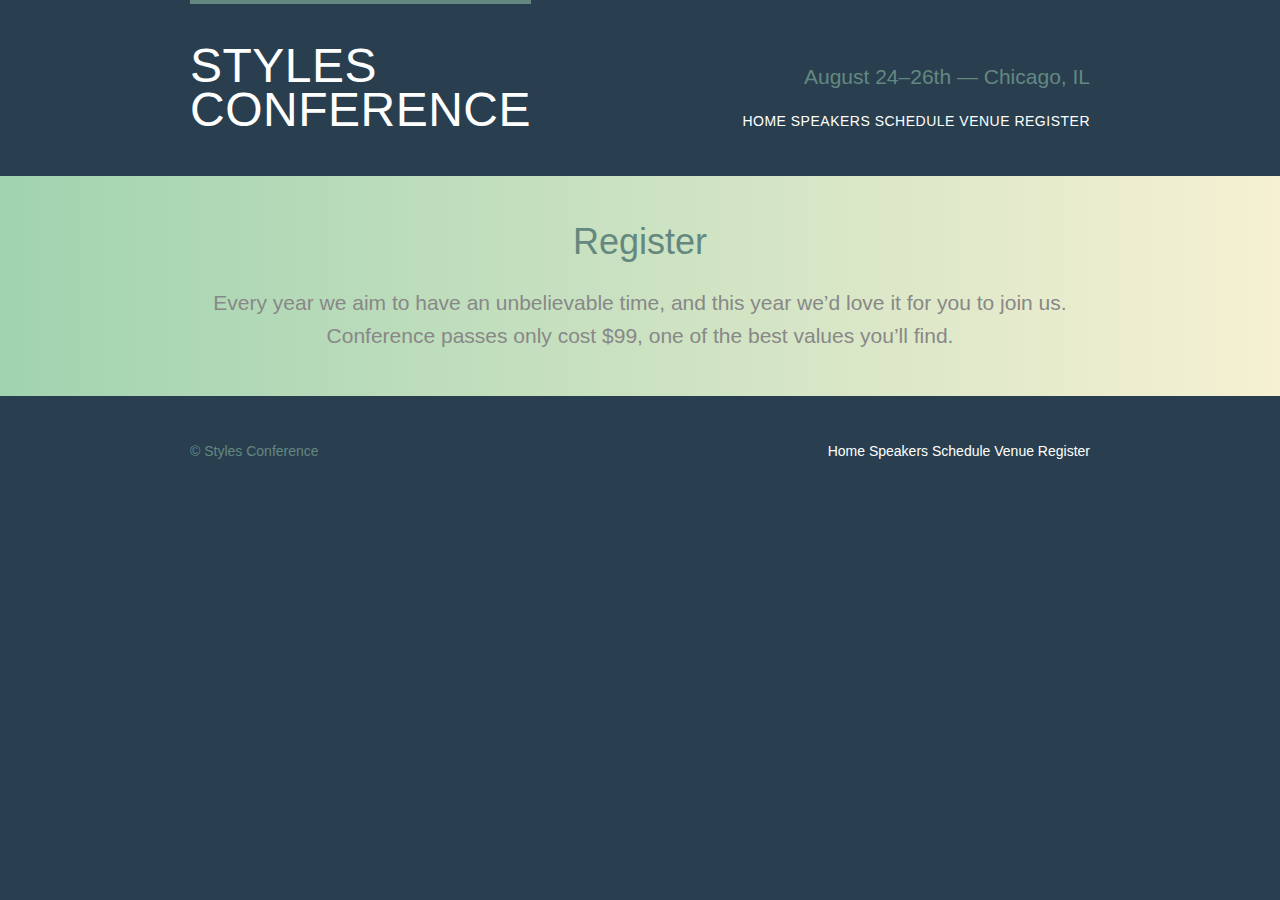
==== register.html @ 9bd65091 "Add files via upload" ====
<!DOCTYPE html>
<html lang="en">
	<head>
		<meta charset="utf-8">
		<title>Styles Conference</title>
		<link rel="stylesheet" href="assets/stylesheets/main.css">
	</head>
	<body>

	    <header class="primary-header container group">

	      <h1 class="logo">
	        <a href="index.html">Styles <br> Conference</a>
	      </h1>

	      <h3 class="tagline">August 24&ndash;26th &mdash; Chicago, IL</h3>

	      <nav class="nav primary-nav">
	        <a href="index.html">Home</a>
	        <a href="speakers.html">Speakers</a>
	        <a href="schedule.html">Schedule</a>
	        <a href="venue.html">Venue</a>
	        <a href="register.html">Register</a>
	      </nav>

	    </header>

		
		<section class="row-alt">

			<div class="lead container">
				<h1>Register</h1>
				<p>Every year we aim to have an unbelievable time, and this year we’d love it for you to join us. Conference passes only cost $99, one of the best values you’ll find.</p>
			</div>
		</section>

		<footer class="primary-footer container group">
			<small>&copy; Styles Conference</small>
			<nav class="nav">
				<a href="index.html">Home</a>
				<a href="speakers.html">Speakers</a>
				<a href="schedule.html">Schedule</a>
				<a href="venue.html">Venue</a>
				<a href="register.html">Register</a>
			</nav>
		</footer>
	</body>
</html>
---- assets/stylesheets/main.css ----
/* http://meyerweb.com/eric/tools/css/reset/
   v2.0 | 20110126
   License: none (public domain)
*/

html, body, div, span, applet, object, iframe,
h1, h2, h3, h4, h5, h6, p, blockquote, pre,
a, abbr, acronym, address, big, cite, code,
del, dfn, em, img, ins, kbd, q, s, samp,
small, strike, strong, sub, sup, tt, var,
b, u, i, center,
dl, dt, dd, ol, ul, li,
fieldset, form, label, legend,
table, caption, tbody, tfoot, thead, tr, th, td,
article, aside, canvas, details, embed,
figure, figcaption, footer, header, hgroup,
menu, nav, output, ruby, section, summary,
time, mark, audio, video {
  margin: 0;
  padding: 0;
  border: 0;
  font-size: 100%;
  font: inherit;
  vertical-align: baseline;
}
/* HTML5 display-role reset for older browsers */
article, aside, details, figcaption, figure,
footer, header, hgroup, menu, nav, section {
  display: block;
}
body {
  line-height: 1;
}
ol, ul {
  list-style: none;
}
blockquote, q {
  quotes: none;
}
blockquote:before, blockquote:after,
q:before, q:after {
  content: '';
  content: none;
}
table {
  border-collapse: collapse;
  border-spacing: 0;
}

/*
  ========================================
  Custom styles
  ========================================
*/

body {
  background: #293f50;
  color: #888;
  font: 300 16px/22px "Lato", "Open Sans", "Helvetica Neue", Helvetica, Arial, sans-serif;
}

/*
  ========================================
  Grid
  ========================================
*/

*,
*:before,
*:after {
  -webkit-box-sizing: border-box;
     -moz-box-sizing: border-box;
          box-sizing: border-box;
}
.container,
.grid {
  margin: 0 auto;
  width: 960px;
}
.container {
  padding-left: 30px;
  padding-right: 30px;
}
.grid,
.col-1-3,
.col-2-3 {
  padding-left: 15px;
  padding-right: 15px;
}
.col-1-3,
.col-2-3  {
  display: inline-block;
  vertical-align: top;
}
.col-1-3 {
  width: 33.33%;
}
.col-2-3 {
  width: 66.66%;
}

/*
  ========================================
  Clearfix
  ========================================
*/

.group:before,
.group:after {
  content: "";
  display: table;
}
.group:after {
  clear: both;
}
.group {
  clear: both;
  *zoom: 1;
}

/*
  ========================================
  Typography
  ========================================
*/

h1, h2, h3, h4 {
  color: #648880;
}
h1, h3, h4, h5, p {
  margin-bottom: 22px;
}
h1 {
  font-size: 36px;
  line-height: 44px;
}
h2 {
  font-size: 24px;
  line-height: 44px;
}
h3 {
  font-size: 21px;
}
h4 {
  font-size: 18px;
}
h5 {
  color: #a9b2b9;
  font-size: 14px;
  font-weight: 400;
  text-transform: uppercase;
}
strong {
  font-weight: 400;
}
cite,
em {
  font-style: italic;
}

/*
  ========================================
  Links
  ========================================
*/

a {
  color: #648880;
  text-decoration: none;
}
a:hover {
  color: #a9b2b9;
}
p a {
  border-bottom: 1px solid #dfe2e5;
}

.primary-header a,
.primary-footer a{
  color: #fff;
}

/*
  ========================================
  Buttons
  ========================================
*/

.btn {
  border-radius: 5px;
  color: #fff;
  cursor: pointer;
  display: inline-block;
  font-weight: 400;
  letter-spacing: .5px;
  margin: 0;
  text-transform: uppercase;
}
.btn-alt {
  border: 1px solid #fff;
  padding: 10px 30px;
}
.btn-alt:hover {
  background: #fff;
  color: #648880;
}

/*
  ========================================
  Primary header
  ========================================
*/

.logo {
  border-top: 4px solid #648880;
  float: left;
  font-size: 48px;
  font-weight: 100;
  letter-spacing: .5px;
  line-height: 44px;
  padding: 40px 0 22px 0;
  text-transform: uppercase;
}
.tagline {
  margin: 66px 0 22px 0;
  text-align: right;
}
.primary-nav {
  font-size: 14px;
  font-weight: 400;
  letter-spacing: .5px;
  text-transform: uppercase;
}

/*
  ========================================
  Primary footer
  ========================================
*/

.primary-footer {
  color: #648880;
  font-size: 14px;
  padding-bottom: 44px;
  padding-top: 44px;
}
.primary-footer small {
  float: left;
  font-weight: 400;
}

/*
  ========================================
  Navigation
  ========================================
*/

.nav {
  text-align: right;
}

/*
  ========================================
  Home
  ========================================
*/

.hero {
  color: #fff;
  line-height: 44px;
  padding: 22px 80px 66px 80px;
  text-align: center;
}
.hero h2 {
  font-size: 36px;
}
.hero p {
  font-size: 24px;
  font-weight: 100;
}
.teaser a:hover h3 {
  color: #a9b2b9;
}

/*
  ========================================
  Rows
  ========================================
*/
.row,
.row-alt{
  min-width: 960px;
}
.row{
  background: #fff;
  padding: 66px 0 44px 0;
}
.row-alt{
  background: #cbe2c1;
  background: -webkit-linear-gradient(to right, #a1d3b0, #f6f1d3);
  background: -moz-linear-gradient(to right, #a1d3b0, #f6f1d3);
  background: linear-gradient(to right, #a1d3b0, #f6f1d3);
  padding: 44px 0 22px 0;
}

/*
  ========================================
  Leads
  ========================================
*/

.lead{
  text-align: center;
}
.lead p{
  font-size: 21px;
  line-height: 33px;
}
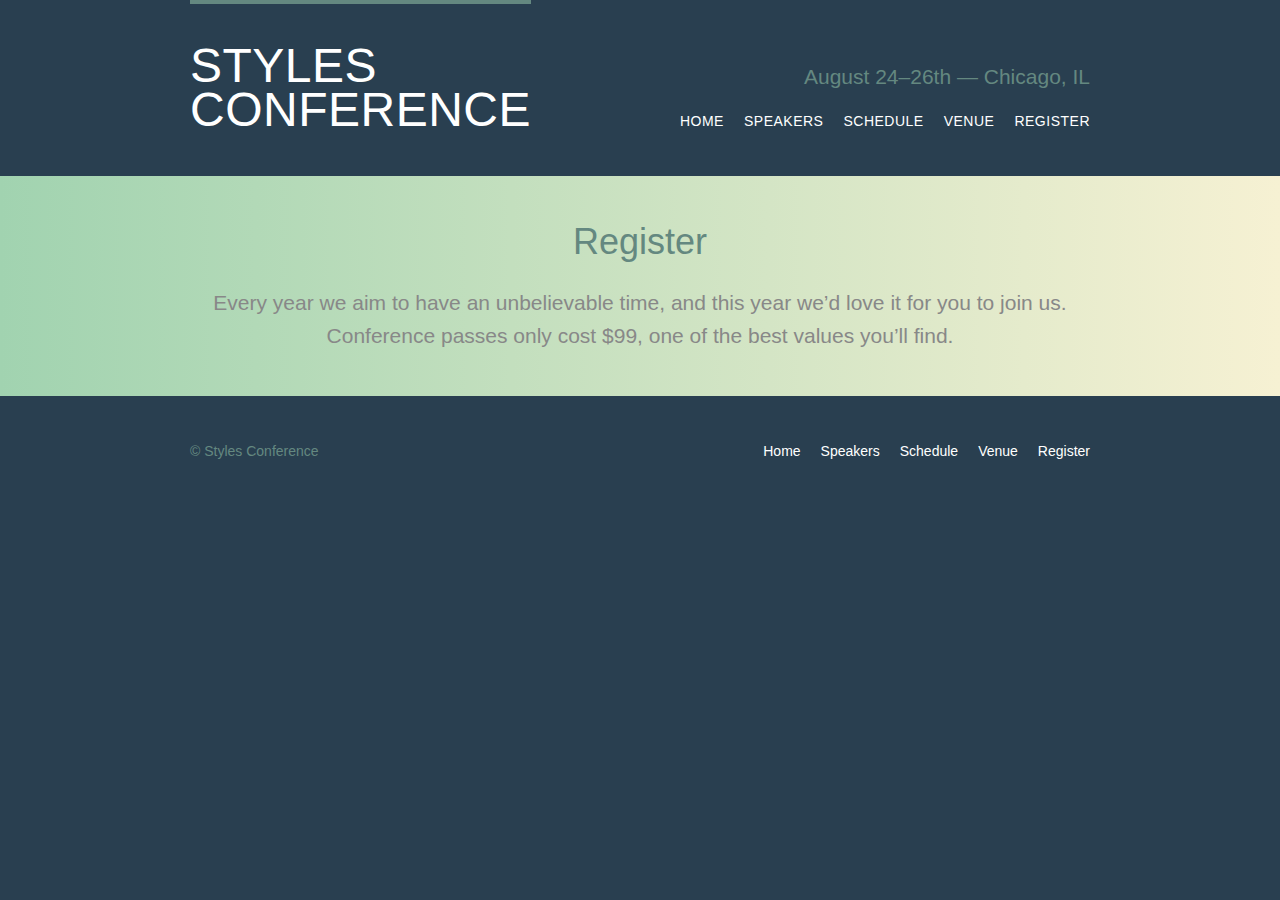
==== commit ba535b35: "Add files via upload" ====
--- a/register.html
+++ b/register.html
@@ -16,11 +16,13 @@
 	      <h3 class="tagline">August 24&ndash;26th &mdash; Chicago, IL</h3>
 
 	      <nav class="nav primary-nav">
-	        <a href="index.html">Home</a>
-	        <a href="speakers.html">Speakers</a>
-	        <a href="schedule.html">Schedule</a>
-	        <a href="venue.html">Venue</a>
-	        <a href="register.html">Register</a>
+	        <ul>
+	          <li><a href="index.html">Home</a></li><!--
+	          --><li><a href="speakers.html">Speakers</a></li><!--
+	          --><li><a href="schedule.html">Schedule</a></li><!--
+	          --><li><a href="venue.html">Venue</a></li><!--
+	          --><li><a href="register.html">Register</a></li>
+	      	</ul>
 	      </nav>
 
 	    </header>
@@ -37,11 +39,13 @@
 		<footer class="primary-footer container group">
 			<small>&copy; Styles Conference</small>
 			<nav class="nav">
-				<a href="index.html">Home</a>
-				<a href="speakers.html">Speakers</a>
-				<a href="schedule.html">Schedule</a>
-				<a href="venue.html">Venue</a>
-				<a href="register.html">Register</a>
+		        <ul>
+		          <li><a href="index.html">Home</a></li><!--
+		          --><li><a href="speakers.html">Speakers</a></li><!--
+		          --><li><a href="schedule.html">Schedule</a></li><!--
+		          --><li><a href="venue.html">Venue</a></li><!--
+		          --><li><a href="register.html">Register</a></li>
+		        </ul>
 			</nav>
 		</footer>
 	</body>
--- a/assets/stylesheets/main.css
+++ b/assets/stylesheets/main.css
@@ -259,6 +259,16 @@
   text-align: right;
 }
 
+.nav li {
+  display: inline-block;
+  margin: 0 10px;
+  vertical-align: top;
+}
+
+.nav li:last-child {
+  margin-right: 0;
+}
+
 /*
   ========================================
   Home
@@ -316,3 +326,21 @@
   font-size: 21px;
   line-height: 33px;
 }
+
+/*
+  ========================================
+  Speakers
+  ========================================
+*/
+
+.speaker-info {
+  border: 1px solid #dfe2e5;
+  border-radius: 5px;
+  margin-top: 88px;
+  padding: 22px 0;
+  text-align: center;
+}
+
+.speaker {
+  margin-bottom: 44px;
+}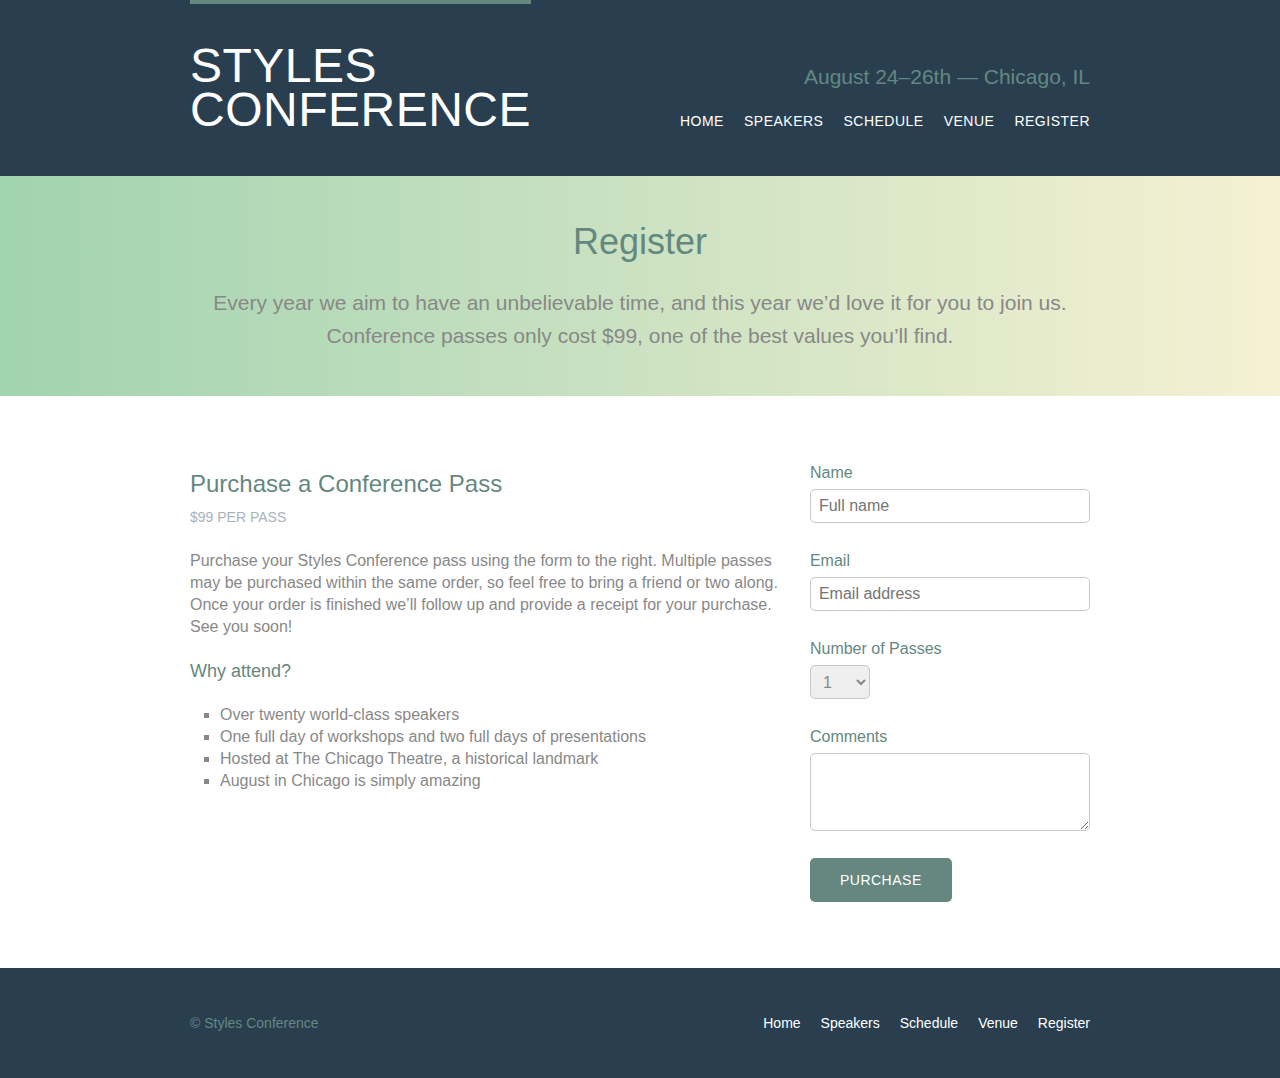
==== commit 49ca11f9: "Add files via upload" ====
--- a/register.html
+++ b/register.html
@@ -1,10 +1,15 @@
 <!DOCTYPE html>
 <html lang="en">
+
+
 	<head>
 		<meta charset="utf-8">
 		<title>Styles Conference</title>
 		<link rel="stylesheet" href="assets/stylesheets/main.css">
 	</head>
+
+
+
 	<body>
 
 	    <header class="primary-header container group">
@@ -29,15 +34,80 @@
 
 		
 		<section class="row-alt">
-
 			<div class="lead container">
 				<h1>Register</h1>
 				<p>Every year we aim to have an unbelievable time, and this year we’d love it for you to join us. Conference passes only cost $99, one of the best values you’ll find.</p>
 			</div>
 		</section>
 
+
+		<section class="row">
+
+			<div class="grid">
+
+				<section class="col-2-3">
+
+					<h2>Purchase a Conference Pass</h2>
+					<h5>$99 per Pass</h5>
+
+					<p>Purchase your Styles Conference pass using the form to the right. Multiple passes may be purchased within the same order, so feel free to bring a friend or two along. Once your order is finished we&#8217;ll follow up and provide a receipt for your purchase. See you soon!</p>
+
+					<h4>Why attend?</h4>
+
+					<ul class="why-attend">
+						<li>Over twenty world-class speakers</li>
+					    <li>One full day of workshops and two full days of presentations</li>
+					    <li>Hosted at The Chicago Theatre, a historical landmark</li>
+					    <li>August in Chicago is simply amazing</li>
+					</ul>
+
+				</section><!--
+
+				--><form class="col-1-3" action="#" method="post">
+
+					<fieldset class="register-group">
+
+					    <label>
+					    	Name
+					    	<input type="text" name="name" placeholder="Full name" required>
+					    </label>
+
+					    <label>
+					    	Email
+					    	<input type="email" name="email" placeholder="Email address" required>
+					    </label>
+
+					    <label>
+					    	Number of Passes
+					    	<select name="quantity" required>
+						        <option value="1" selected>1</option>
+						        <option value="2">2</option>
+						        <option value="3">3</option>
+						        <option value="4">4</option>
+						        <option value="5">5</option>
+					    	</select>
+					    </label>
+
+					    <label>
+					    	Comments
+					    	<textarea name="comments"></textarea>
+					    </label>
+
+					</fieldset>
+
+					<input class="btn btn-default" type="submit" name="submit" value="Purchase">
+
+				</form>
+
+			</div>
+
+		</section>
+
+
 		<footer class="primary-footer container group">
+
 			<small>&copy; Styles Conference</small>
+
 			<nav class="nav">
 		        <ul>
 		          <li><a href="index.html">Home</a></li><!--
@@ -47,6 +117,9 @@
 		          --><li><a href="register.html">Register</a></li>
 		        </ul>
 			</nav>
+
 		</footer>
+
 	</body>
+	
 </html>--- a/assets/stylesheets/main.css
+++ b/assets/stylesheets/main.css
@@ -88,7 +88,7 @@
   padding-right: 15px;
 }
 .col-1-3,
-.col-2-3  {
+.col-2-3 {
   display: inline-block;
   vertical-align: top;
 }
@@ -176,7 +176,7 @@
 }
 
 .primary-header a,
-.primary-footer a{
+.primary-footer a {
   color: #fff;
 }
 
@@ -203,6 +203,15 @@
 .btn-alt:hover {
   background: #fff;
   color: #648880;
+}
+.btn-default {
+  border: 0;
+  background: #648880;
+  padding: 11px 30px;
+  font-size: 14px;
+}
+.btn-default:hover {
+  background: #77a198;
 }
 
 /*
@@ -291,21 +300,28 @@
 .teaser a:hover h3 {
   color: #a9b2b9;
 }
+.teaser img {
+  border-radius: 5px;
+  display: block;
+  margin-bottom: 22px;
+  max-width: 100%;
+}
 
 /*
   ========================================
   Rows
   ========================================
 */
+
 .row,
-.row-alt{
+.row-alt {
   min-width: 960px;
 }
-.row{
+.row {
   background: #fff;
   padding: 66px 0 44px 0;
 }
-.row-alt{
+.row-alt {
   background: #cbe2c1;
   background: -webkit-linear-gradient(to right, #a1d3b0, #f6f1d3);
   background: -moz-linear-gradient(to right, #a1d3b0, #f6f1d3);
@@ -319,10 +335,10 @@
   ========================================
 */
 
-.lead{
+.lead {
   text-align: center;
 }
-.lead p{
+.lead p {
   font-size: 21px;
   line-height: 33px;
 }
@@ -337,10 +353,76 @@
   border: 1px solid #dfe2e5;
   border-radius: 5px;
   margin-top: 88px;
-  padding: 22px 0;
+  padding- bottom: 22px;
   text-align: center;
 }
-
 .speaker {
   margin-bottom: 44px;
+}
+.speaker-info img {
+  border-radius: 50%;
+  height: 130px;
+  margin: -66px 0 22px 0;
+  vertical-align: top;
+}
+
+/*
+  ========================================
+  Venue
+  ========================================
+*/
+
+.venue-theatre {
+  margin-bottom: 66px;
+}
+.venue-hotel {
+  margin-bottom: 22px;
+}
+.venue-map {
+  height: 264px;
+}
+
+/*
+  ========================================
+  Register
+  ========================================
+*/
+
+.why-attend {
+  list-style: square;
+  margin: 0 0 22px 30px;
+}
+form {
+  margin-bottom: 22px;
+}
+input,
+select,
+textarea {
+  font: 300 16px/22px "Lato", "Open Sans", "Helvetica Neue", Helvetica, Arial, sans-serif;
+}
+.register-group label {
+  color: #648880;
+  cursor: pointer;
+  font-weight: 400;
+}
+.register-group input,
+.register-group  select,
+.register-group textarea {
+  border: 1px solid #c6c9cc;
+  border-radius: 5px;
+  color: #888;
+  display: block;
+  margin: 5px 0 27px 0;
+  padding: 5px 8px;
+}
+.register-group input,
+.register-group textarea {
+  width: 100%;
+}
+.register-group select {
+  height: 34px;
+  width: 60px;
+}
+.register-group textarea {
+  height: 78px;
 }